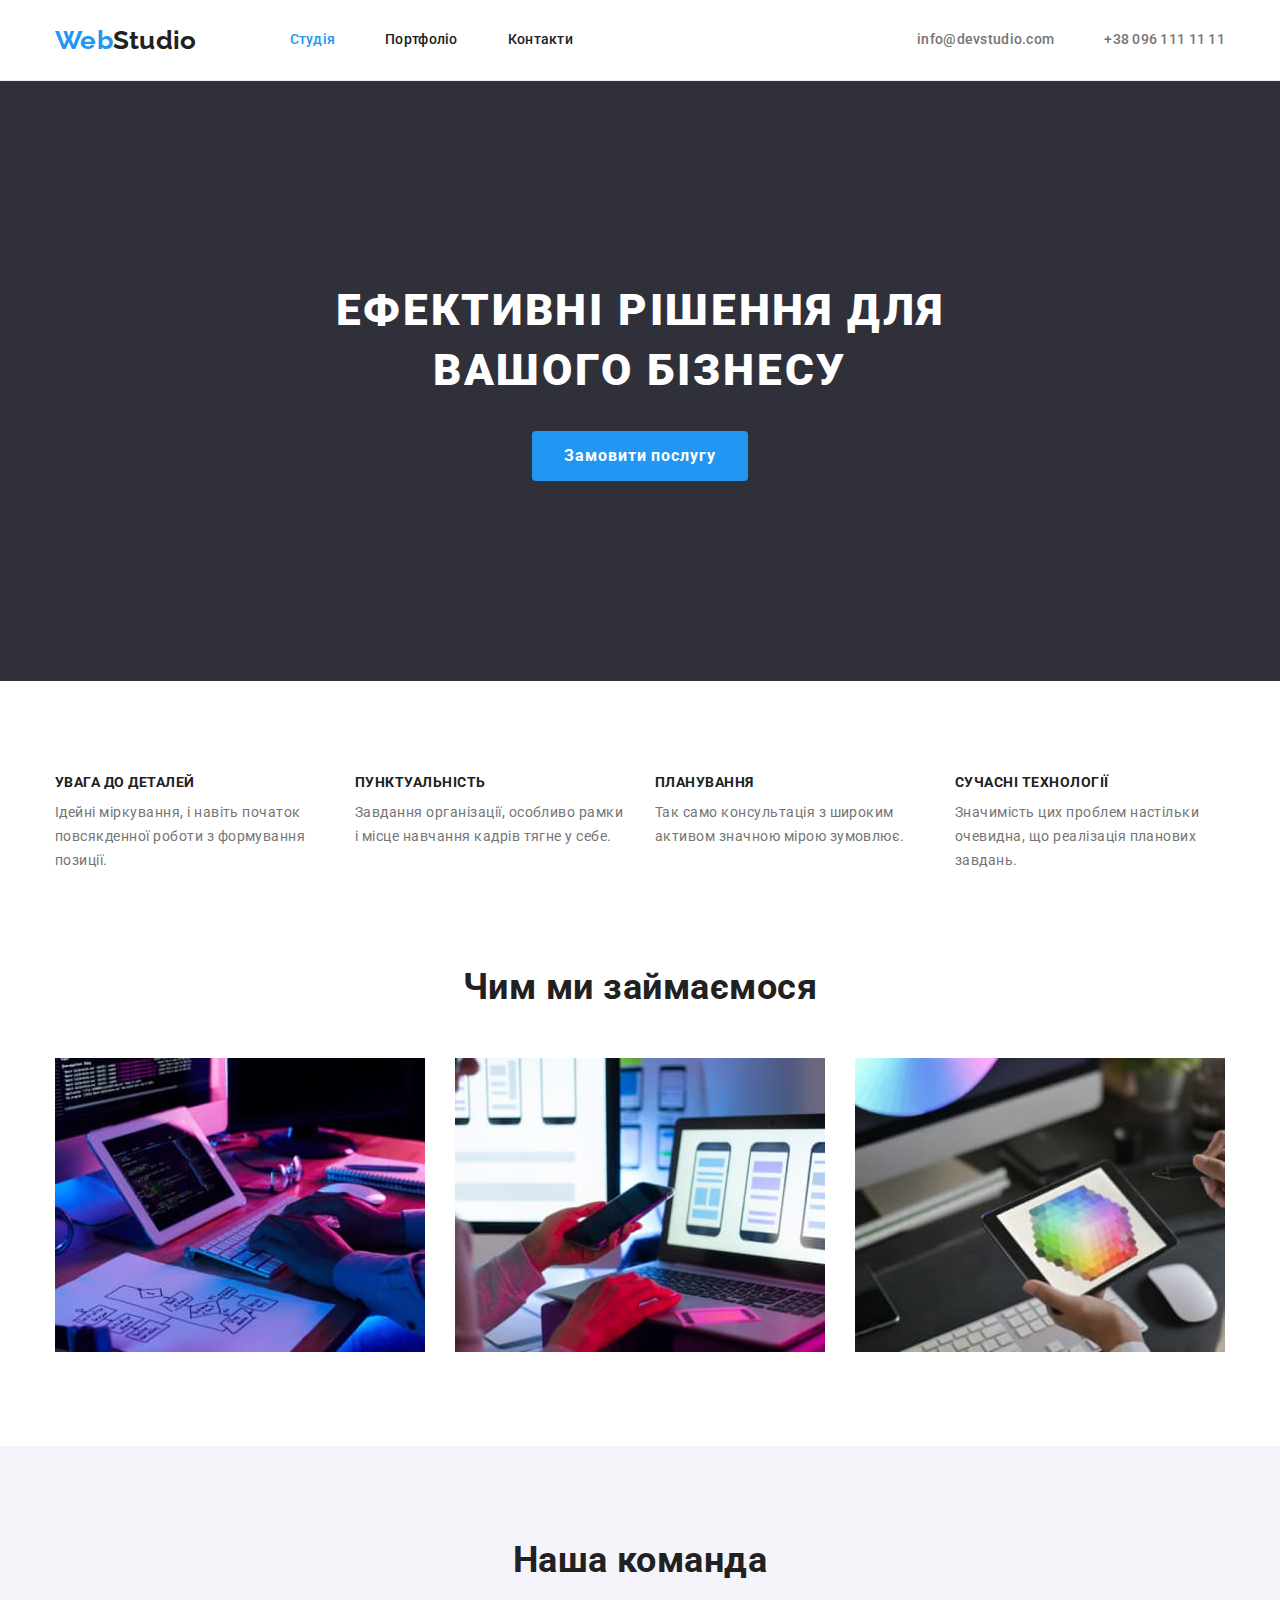
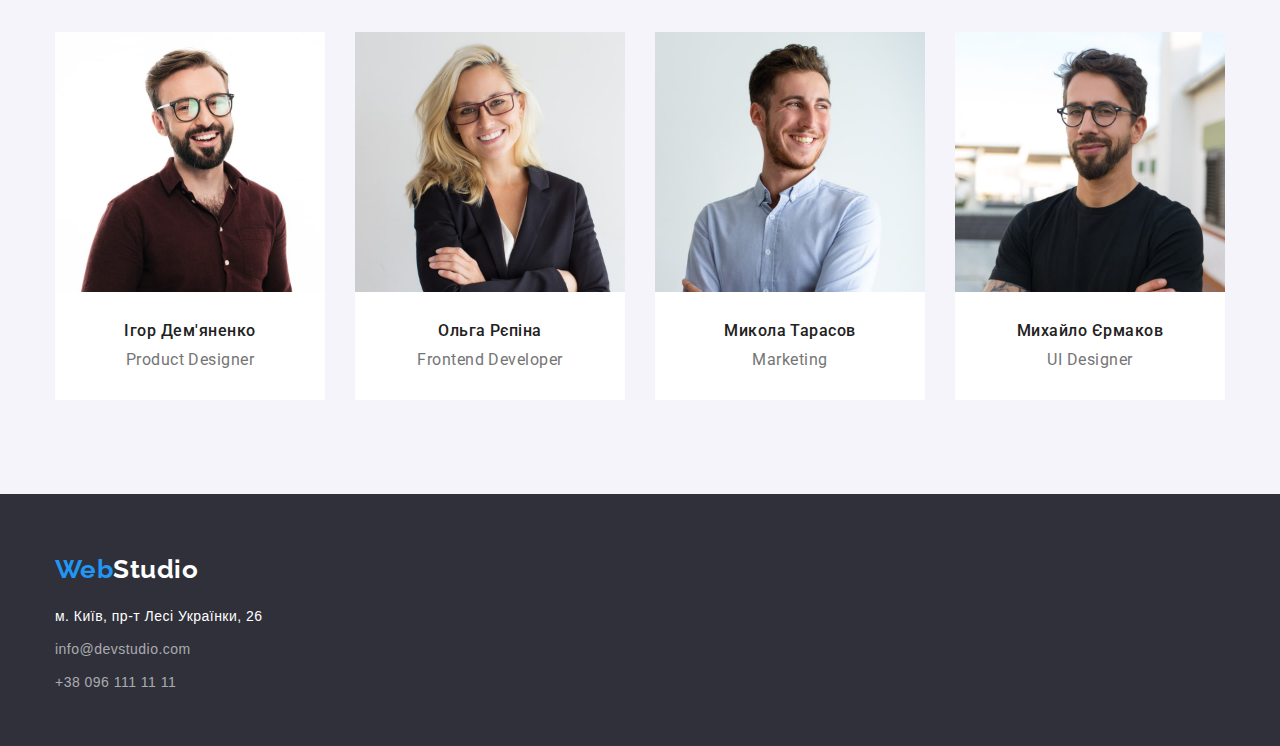
==== index.html @ a95498a7 "Initial commit" ====
<!DOCTYPE html>
<html lang="uk">

<head>
    <meta charset="UTF-8">
    <meta http-equiv="X-UA-Compatible" content="IE=edge">
    <meta name="viewport" content="width=device-width, initial-scale=1.0">
    <title>WebStudio</title>
    <link href="https://fonts.googleapis.com/css2?family=Raleway:wght@700&family=Roboto:wght@400;500;700;900&display=swap" rel="stylesheet">
    <link rel="stylesheet" href="https://cdnjs.cloudflare.com/ajax/libs/modern-normalize/1.1.0/modern-normalize.min.css">
    <link rel="stylesheet" href="./css/styles.css">
</head>

<body class="body">

    <!-- header -->
    <header class="header page-header">
        <div class="container main-header">
        <nav class="header-nav">
            <a href="index.html" lang="en" class="logo logo-header link"> <span class="logo-color">Web</span>Studio </a>
            <ul class="header-list list">
                <li class="item"><a href="index.html" class="nav-link link current"> Студія </a> </li>
                <li class="item"><a href="portfolio.html" class="nav-link link"> Портфоліо </a> </li>
                <li class="item"><a href="" class="nav-link link"> Контакти </a> </li>
            </ul>
        </nav>

        <ul class="header-contact list">
            <li class="header-address"> <a class="address-link link" href="mailto:info@devstudio.com"> info@devstudio.com </a> </li>
            <li class="header-address"> <a class="address-link link" href="tel:+380961111111"> +38 096 111 11 11 </a> </li>
        </ul>
        </div>
    </header>

    <!-- main -->
    <main>

        <!-- hero section-->
        <section class="hero">
                <h1 class="hero-title"> Ефективні рішення для вашого бізнесу </h1>
                <button class="button button-studio" type="button"> Замовити послугу </button>
        </section>
           
        <!-- feature section-->
        <section class="section">
            <div class="container">
            <h2 class="visually-hidden" > Особливості </h2>

            <ul class="features-list list">
                <li>
                    <h3 class="section-title title"> УВАГА ДО ДЕТАЛЕЙ </h3>
                    <p class="features-text"> Ідейні міркування, і навіть початок повсякденної роботи з формування позиції.</p>
                </li>

                <li>
                    <h3 class="section-title title"> ПУНКТУАЛЬНІСТЬ </h3>
                    <p class="features-text"> Завдання організації, особливо рамки і місце навчання кадрів тягне у себе.</p>
                </li>

                <li>
                    <h3 class="section-title title"> ПЛАНУВАННЯ </h3>
                    <p class="features-text"> Так само консультація з широким активом значною мірою зумовлює.</p>
                </li>

                <li>
                    <h3 class="section-title title"> СУЧАСНІ ТЕХНОЛОГІЇ </h3>
                    <p class="features-text"> Значимість цих проблем настільки очевидна, що реалізація планових завдань.</p>
                </li>
            </ul>
        </div>
        </section>

        <!-- what_we_do section-->
        <section class="section nopadding">
            <div class="container">
            <h2 class="title title-section"> Чим ми займаємося </h2>

            <ul class="list example-section">
                <li> <img src="./images/studio/what_we_do/box1/box1.jpg" alt="програмування" width="370"> </li>
                <li> <img src="./images/studio/what_we_do/box2/box2.jpg" alt="веб-дизайн" width="370"> </li>
                <li> <img src="./images/studio/what_we_do/box3/box3.jpg" alt="створення веб-продуктів" width="370">
                </li>
            </ul>
        </div>
        </section>

        <!-- team section-->
        <section class="section section-team">
            <div class="container cards-list-item">
                <h2 class="title title-section"> Наша команда </h2>
                <ul class="cards-list list">
                    <li class="cards-item"> <img class="cards-image" src="./images/studio/our_team/team_card1/card1.jpg" alt="" width="270">
                       <div class="cards-team"> 
                            <h3 class="title"> Ігор Дем'яненко </h3>
                            <p lang="en" class="card-text"> Product Designer </p>
                        </div>
                    </li>

                    <li class="cards-item"> <img class="cards-image src=" src="./images/studio/our_team/team_card2/card2.jpg" alt="" width="270">
                        <div class="cards-team">
                            <h3 class="title"> Ольга Рєпіна </h3>
                            <p lang="en" class="card-text"> Frontend Developer </p>
                        </div>
                    </li>

                    <li class="cards-item"> <img class="cards-image src=" src="./images/studio/our_team/team_card3/card3.jpg" alt="" width="270">
                         <div class="cards-team">
                            <h3 class="title"> Микола Тарасов </h3>
                            <p lang="en" class="card-text"> Marketing </p>
                        </div>
                    </li>

                    <li class="cards-item"> <img class="cards-image src=" src="./images/studio/our_team/team_card4/card4.jpg" alt="" width="270">
                        <div class="cards-team">
                            <h3 class="title"> Михайло Єрмаков </h3>
                            <p lang="en" class="card-text"> UI Designer </p>
                        </div>
                    </li>
                </ul>
            </div>
        </section>

    </main>

    <!-- footer -->
    <footer class="footer">
        <div class="container">
            <a href="./index.html" class="logo link"> <span class="logo-color">Web</span>Studio </a>
            <address class="adress">
                <ul class="address-list list">
                    <li> <a class="address-map link" href="https://goo.gl/maps/RR3H3Hqk2sEJXV397" target="_blank"
                            rel="noopener noreferrer nofollow">
                            м. Київ, пр-т Лесі Українки, 26 </a>
                    </li>
                    <li> <a class="address-contact link" href="mailto:info@devstudio.com" target="_blank"
                            rel="noopener noreferrer nofollow">
                            info@devstudio.com </a>
                    </li>
                    <li> <a class="address-contact link" href="tel:+380961111111"> +38 096 111 11 11 </a> </li>
                </ul>
            </address>
       </div>
    </footer>

</body>

</html>
---- css/styles.css ----
:root {
    /* Политра цветов */
    --primary-text-color: #757575;
    --title-text-color: #212121;
    --accent-color: #2196F3;
    --white-color: #FFFFFF;
    --background-portfolio: #F5F5F5;
    --white-color-next: #EEEEEE;
    --also-white: #F5F4FA;
    --black-color: #000000;
    --background-footer-header: #2F303A;
    --line-header-line: #ECECEC;
}

/* общие */
.list {
    list-style: none;
    margin: 0;
    padding: 0;
}

.link {
    text-decoration: none;
}   

.link-example {
    color: var(--primary-text-color)
}

body {
    background: var(--white-color);
    color: var(--primary-text-color);
   
    font-family: Roboto, sans-serif;
    letter-spacing: 0.03em;
}

h1, h2, h3, h4, h5, h6 {
    margin: 0;
}

p {
    margin: 0;
}

.visually-hidden {
    position: absolute;
    width: 1px;
    height: 1px;
    margin: -1px;
    border: 0;
    padding: 0;
    
    white-space: nowrap;
    clip-path: inset(100%);
    clip: rect(0 0 0 0);
    overflow: hidden;
  }

/* logo  */
.logo {
    color: var(--white-color);
    font-family: Raleway, sans-serif;
    font-weight: 700;
    font-size: 26px;
    line-height: 1.19;
}

.logo-color {
    color: var(--accent-color);
}

.logo-header {
    color: var(--title-text-color);
    margin-right: 93px;
}

/* button */
.button {
    color: var(--white-color);
    background-color: var(--accent-color);
    cursor: pointer;
    border-radius: 4px;
    border: none;
    padding: 10px 32px;

    font-family: inherit;
    font-weight: 700;
    font-size: 16px;
    line-height: 1.87;
    letter-spacing: 0.06em;
    min-width: 216px;
    text-align: center;

    /* ПОХОДУ НАЙДО УКАЗАТЬ СТРОЧНО-БЛОЧНІЙ ЕЛЕМЕНТ, ДИВОМ ОБЕРНУТЬ СТРОЧНУЮ КНОПКУ? */
}

.button-primary {
    background-color: var(--also-white);
    color: var(--title-text-color);
    cursor: pointer;

    font-family: inherit; 
    font-family: Roboto, sans-serif;
    font-weight: 500;
    font-size: 16px;
    line-height: 1.62;
    border-radius: 4px;
    padding: 6px 22px;
    border: none;
    margin-left: 8px;
    display: block;
}

.first-primary-button {
    margin-left: 0px;
}

/* .filters-button:nth-child(3) {
    min-width: 73px;
}
.button-primary:nth-child(2) {
    min-width: 125px;
}
.button-primary:nth-child(3) {
    width: 112px;
}
.button-primary:nth-child(4) {
    min-width: 103px;
}
.button-primary:nth-child(5) {
    min-width: 130px;
} */

.button-primary:hover, 
.button-primary:focus {
    color: var(--white-color);
    background-color: var(--accent-color);
}

/* Web-Studio */
.container {
    width: 1200px;
    padding-left: 15px;
    padding-right: 15px;
    margin-left: auto;
    margin-right: auto;
    
}

/* header */
.header {  
    font-weight: 500;
    font-size: 14px;
    line-height: 1.14;
    letter-spacing: 0.02em;
    border-bottom: 1px solid #ECECEC;
}
 
.header-nav {
    display: flex;
    align-items: center;
}

.main-header {
    display: flex; 
}

.header-list {
    display: flex;
}

.header-list .item {
    margin-right: 50px;
}

.header-list .item:last-child {
    margin-right: 0px;
}

.header .current {
    color: var(--accent-color)
}

.nav-link:hover,
.nav-link:focus {
    color: var(--accent-color);
}

.nav-link {
    color: var(--title-text-color);
    display: block;
    padding-top: 32px;
    padding-bottom: 32px;
}

.header-contact {
    display: flex;
    margin-left: auto;
}

.header-contact li+li {
    margin-left: 50px;
}

.address-link {
    display: block;
    padding-top: 32px;
    padding-bottom: 32px;
}

.address-link:hover,
.address-link:focus {
    color: var(--accent-color);
}

.address-link {
    color: var(--primary-text-color);
}

/* main-studio */

.section .nomargin {
    margin-top: 0px;
}

.section {
    padding-bottom: 94px;
    padding-top: 94px; 
}

/* hero-section */
.hero {
    background-color: var(--background-footer-header);
    height: 600px;
    text-align: center;
    padding-top: 200px;
    padding-bottom: 200px;
}

.hero .hero-title {

    font-family: Roboto, sans-serif;
    color: var(--white-color);
   
    font-weight: 900;
    font-size: 44px;
    line-height: 1.36;
    letter-spacing: 0.06em;
    text-transform: uppercase; 
    
    margin-left: auto;
    margin-right: auto;
    max-width: 696px;
    margin-top: 0;
    margin-bottom: 30px;
}

.hero .button-studio {
    

}

/* features */
.features-list .title {
    color: var(--title-text-color);
    font-weight: 700;
    font-size: 14px;
    line-height: 1.14;
    text-transform: uppercase;
}

.features-text {
font-size: 14px;
line-height: 1.71;
margin: 0;
}

.section-title {
    margin-top: 0;
    margin-bottom: 10px;
}


.features-list {
    display: flex;
}

.features-list li {
    min-width: 270px;
}

.features-list li+li {
    margin-left:30px;
}

/*  what_we_do section */

.nopadding {
    padding-top: 0px;
}

.section .title-section {
    color: var(--title-text-color);
    font-weight: 700;
    font-size: 36px;
    line-height: 1.16;
    text-align: center;

    margin-top: 0;
    margin-bottom: 50px;
}

.example-section {
    display: flex;
}
.example-section li+li {
    margin-left: 30px;
}

.example-section img {
    display: block;
}

/* team section */

.section-team {
    background-color: var(--also-white);
    text-align: center;
}

.cards-list {
display: flex;
}

.cards-list img {
    display: block;
}

.cards-list-item li+li {
    margin-left:30px;    
}

.cards-team {
    padding: 30px 0px 30px 0px;
    background-color: #FFFFFF;
}


.cards-list .title {
    color: var(--title-text-color);
    font-weight: 500;
    font-size: 16px;
    line-height: 1.18;
    margin-bottom: 10px;
}

.card-text {
    font-size: 16px;
    line-height: 1.18;
    text-align: center;
    padding:0;
    margin:0;
}


/* main portfolio */

.portfolio-filters {
    display: flex;
    justify-content: center;
    margin-bottom: 50px;
}


.portfolio-list {
    display: flex;
    flex-wrap: wrap;
}

.portfolio-list img {
    display: block;
}

.portfolio-list .card-title {
    color: var(--title-text-color);
    font-weight: 700;
    font-size: 18px;
    line-height: 2;
    letter-spacing: 0.06em;
    margin-top: 0px;
}

.portfolio-card {
    margin-right: 30px;
    margin-bottom: 20px;
}

.portfolio-card:nth-child(3n) {
    margin-right: 0px;
}

.portfolio-card:nth-last-child(-n+3) {
    margin-bottom: 0;
}

.card-title {
    margin-bottom: 4px;
}

.portfolio-card .card-text {
    font-size: 16px;
    line-height: 1.87;
    text-align: left;
}

.portfolio-card .cards {
    padding: 20px 24px;
    border: 1px solid #EEEEEE;
    border-top: none;
}


/* footer */
.footer {
    background-color: var(--background-footer-header);
    height: 252px;
    padding-top: 60px;
    padding-bottom: 60px;
}

.adress {
    font-style: normal;
    font-family: Robota, sans-serif;
    font-weight: 400;
    font-size: 14px;
    line-height: 1.71;

    margin-top: 20px;
}

.adress li+li {
margin-top: 9px;
}

.address-list .link:hover,
.address-list .link:focus {
    color: var(--accent-color);
}

.footer .address-map {
    color: var(--white-color);
}

.address-contact {
    color: rgba(255, 255, 255, 0.6);
}
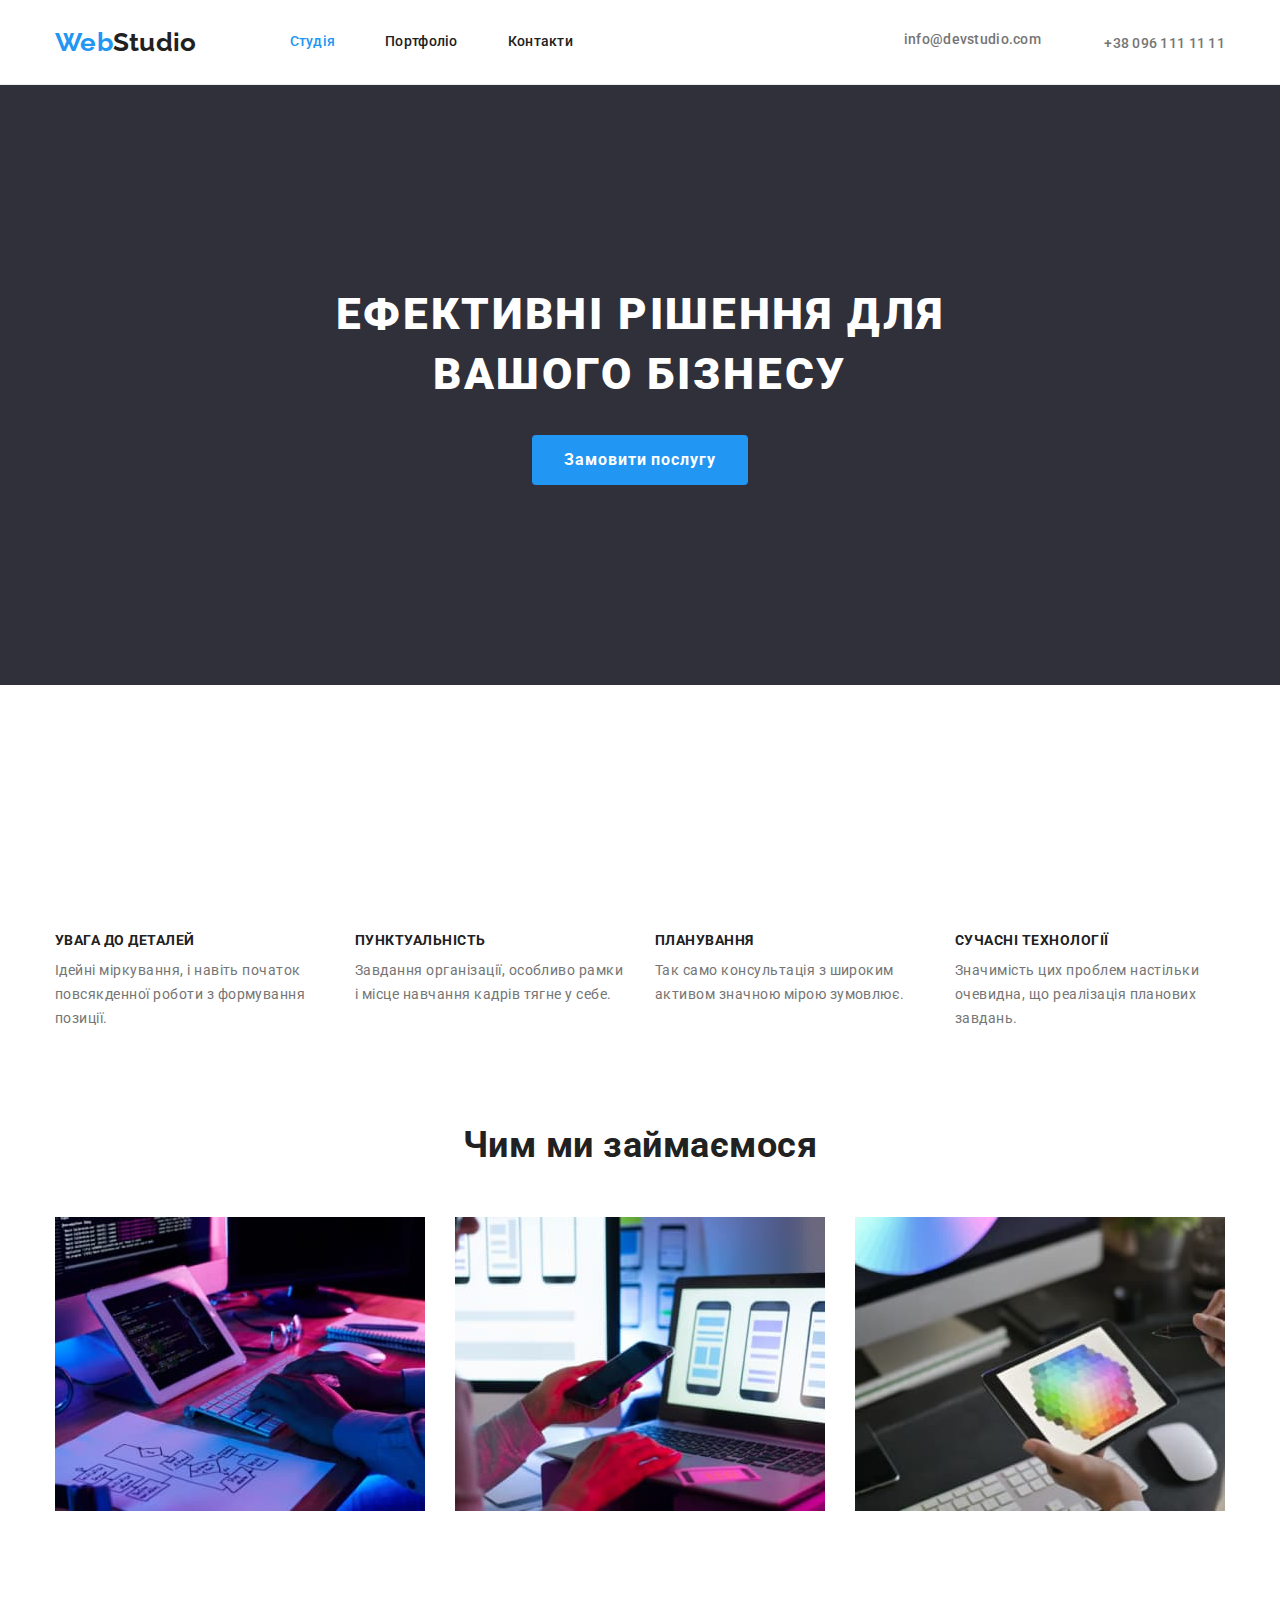
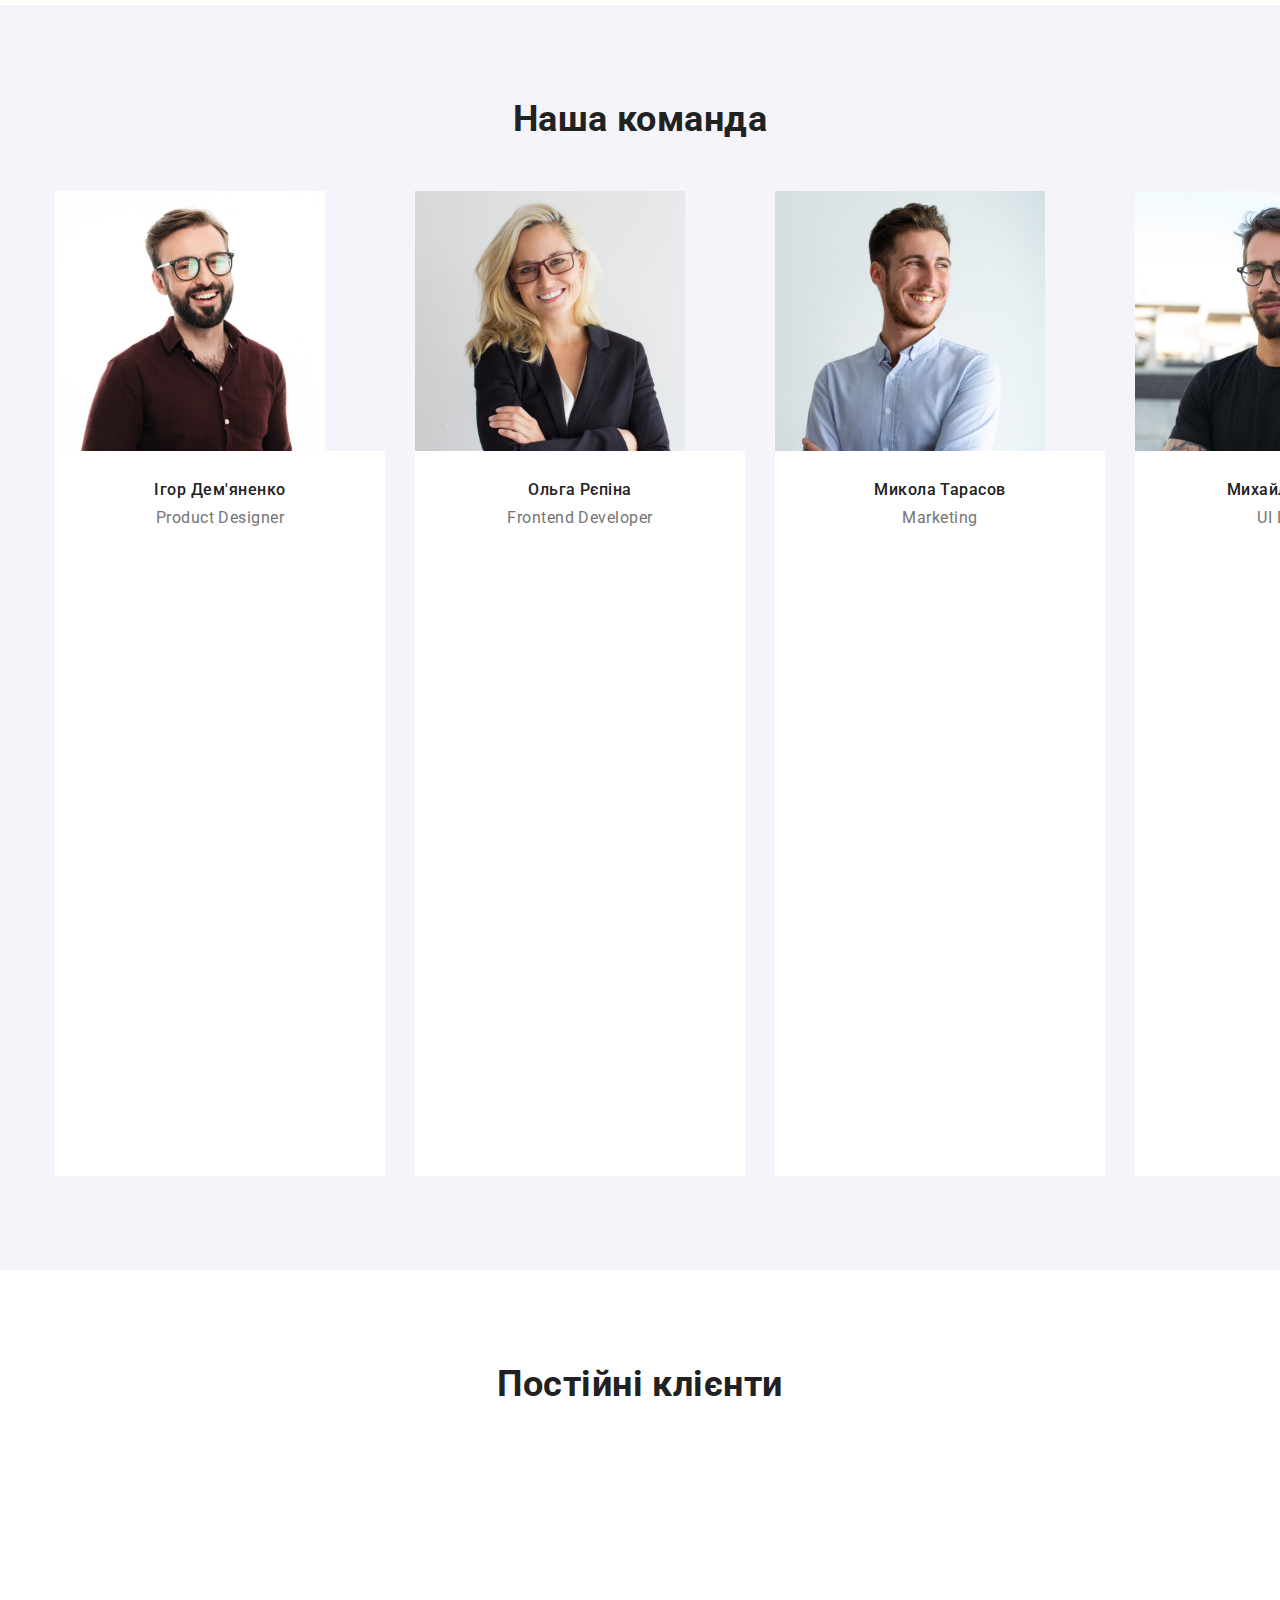
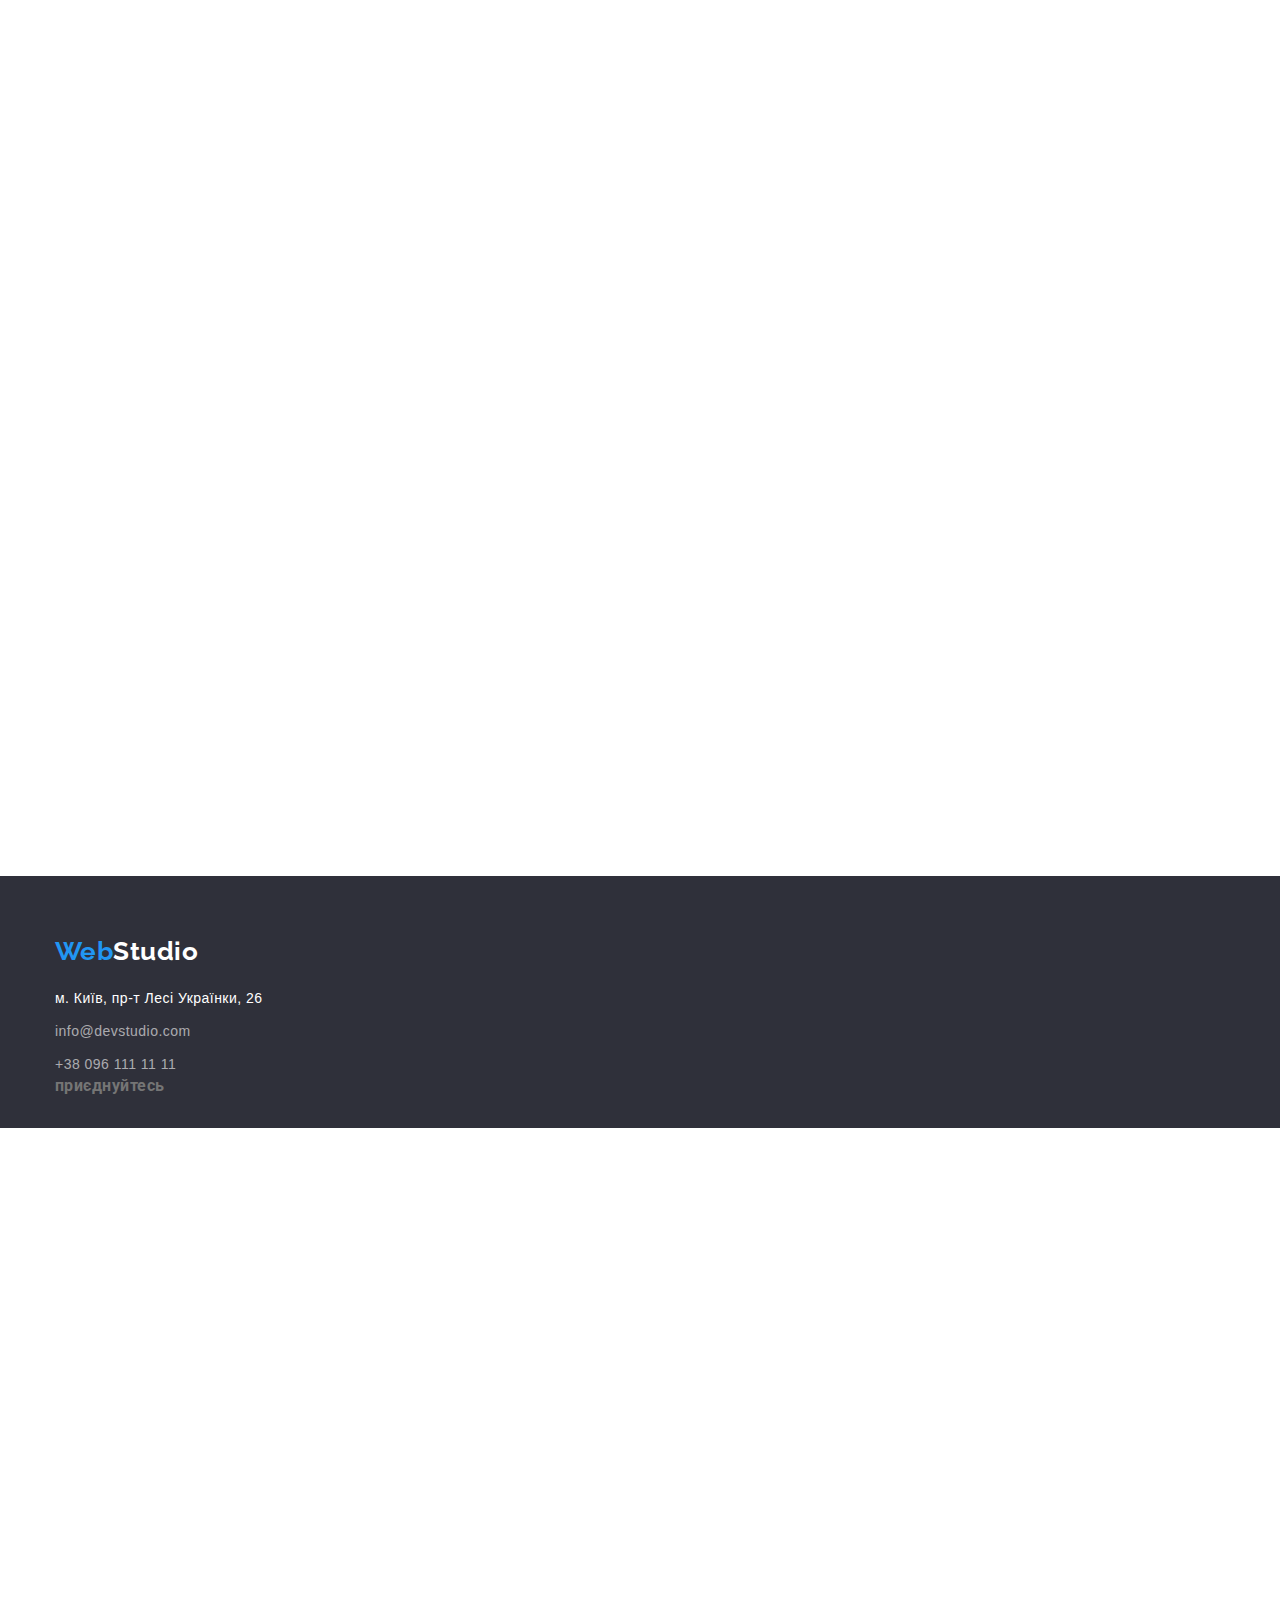
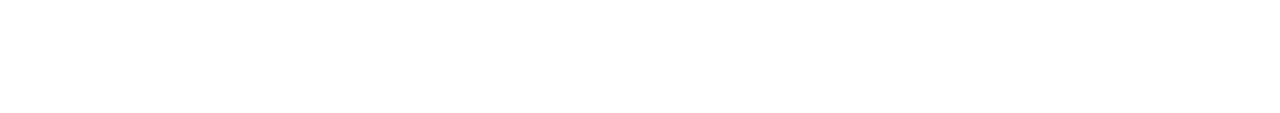
==== commit 7120e329: "добавляет html разметку" ====
--- a/index.html
+++ b/index.html
@@ -26,8 +26,10 @@
         </nav>
 
         <ul class="header-contact list">
-            <li class="header-address"> <a class="address-link link" href="mailto:info@devstudio.com"> info@devstudio.com </a> </li>
-            <li class="header-address"> <a class="address-link link" href="tel:+380961111111"> +38 096 111 11 11 </a> </li>
+            <li class="header-address">
+                <a class="address-link link" href="mailto:info@devstudio.com"> <svg class="address-picture" width="16px" height="12px"> <use href="./images/icons.svg#icon-envelope-1"></use></svg> info@devstudio.com </a> 
+            </li>
+            <li class="header-address"> <a class="address-link link" href="tel:+380961111111"> <svg class="address-picture" width="10px" height="16px"> <use href="./images/icons.svg#icon-smartphone-1"> </use></svg> +38 096 111 11 11 </a> </li>
         </ul>
         </div>
     </header>
@@ -36,7 +38,7 @@
     <main>
 
         <!-- hero section-->
-        <section class="hero">
+        <section class="hero overlay">
                 <h1 class="hero-title"> Ефективні рішення для вашого бізнесу </h1>
                 <button class="button button-studio" type="button"> Замовити послугу </button>
         </section>
@@ -48,21 +50,41 @@
 
             <ul class="features-list list">
                 <li>
+                    <div class="features-icon">
+                        <svg class="icons-features"> 
+                            <use href="./images/icons.svg#icon-antenna" ></use>
+                        </svg>
+                    </div>
                     <h3 class="section-title title"> УВАГА ДО ДЕТАЛЕЙ </h3>
                     <p class="features-text"> Ідейні міркування, і навіть початок повсякденної роботи з формування позиції.</p>
                 </li>
 
                 <li>
+                    <div class="features-icon"> 
+                        <svg class="icons-features"> 
+                            <use href="./images/icons.svg#icon-clock" ></use>
+                        </svg>
+                    </div>
                     <h3 class="section-title title"> ПУНКТУАЛЬНІСТЬ </h3>
                     <p class="features-text"> Завдання організації, особливо рамки і місце навчання кадрів тягне у себе.</p>
                 </li>
 
                 <li>
+                    <div class="features-icon"> 
+                        <svg class="icons-features"> 
+                            <use href="./images/icons.svg#icon-diagram" ></use>
+                        </svg>
+                    </div>
                     <h3 class="section-title title"> ПЛАНУВАННЯ </h3>
                     <p class="features-text"> Так само консультація з широким активом значною мірою зумовлює.</p>
                 </li>
 
                 <li>
+                    <div class="features-icon"> 
+                        <svg class="icons-features"> 
+                            <use href="./images/icons.svg#icon-astronaut" ></use>
+                        </svg>
+                    </div>
                     <h3 class="section-title title"> СУЧАСНІ ТЕХНОЛОГІЇ </h3>
                     <p class="features-text"> Значимість цих проблем настільки очевидна, що реалізація планових завдань.</p>
                 </li>
@@ -89,10 +111,41 @@
             <div class="container cards-list-item">
                 <h2 class="title title-section"> Наша команда </h2>
                 <ul class="cards-list list">
-                    <li class="cards-item"> <img class="cards-image" src="./images/studio/our_team/team_card1/card1.jpg" alt="" width="270">
+                    <li class="cards-item"> 
+                        <img class="cards-image" src="./images/studio/our_team/team_card1/card1.jpg" alt="" width="270">
                        <div class="cards-team"> 
                             <h3 class="title"> Ігор Дем'яненко </h3>
                             <p lang="en" class="card-text"> Product Designer </p>
+                            <ul class="list cards-icon">
+                                <li class="icon-link"> 
+                                    <a class="link link-icon" href=""> 
+                                        <svg class="social-link"> 
+                                            <use href="./images/icons.svg#icon-instagram" ></use>
+                                        </svg>
+                                    </a> 
+                                </li>
+                                <li class="icon-link"> 
+                                    <a class="link link-icon" href=""> 
+                                        <svg class="social-link"> 
+                                            <use href="./images/icons.svg#icon-twitter" ></use>
+                                        </svg>
+                                    </a> 
+                                </li>
+                                <li class="icon-link"> 
+                                    <a class="link link-icon" href="">  
+                                        <svg class="social-link"> 
+                                            <use href="./images/icons.svg#icon-facebook" ></use>
+                                        </svg>
+                                    </a>
+                                </li>
+                                <li class="icon-link"> 
+                                    <a class="link link-icon" href=""> 
+                                        <svg class="social-link"> 
+                                            <use href="./images/icons.svg#icon-linkedin" ></use>
+                                        </svg>
+                                    </a>
+                                </li>
+                            </ul>
                         </div>
                     </li>
 
@@ -100,6 +153,36 @@
                         <div class="cards-team">
                             <h3 class="title"> Ольга Рєпіна </h3>
                             <p lang="en" class="card-text"> Frontend Developer </p>
+                            <ul class="list cards-icon">
+                                <li class="icon-link"> 
+                                    <a class="link link-icon" href=""> 
+                                        <svg class="social-link"> 
+                                            <use href="./images/icons.svg#icon-instagram" ></use>
+                                        </svg>
+                                    </a> 
+                                </li>
+                                <li class="icon-link"> 
+                                    <a class="link link-icon" href=""> 
+                                        <svg class="social-link"> 
+                                            <use href="./images/icons.svg#icon-twitter" ></use>
+                                        </svg>
+                                    </a> 
+                                </li>
+                                <li class="icon-link"> 
+                                    <a class="link link-icon" href="">  
+                                        <svg class="social-link"> 
+                                            <use href="./images/icons.svg#icon-facebook" ></use>
+                                        </svg>
+                                    </a>
+                                </li>
+                                <li class="icon-link"> 
+                                    <a class="link link-icon" href=""> 
+                                        <svg class="social-link"> 
+                                            <use href="./images/icons.svg#icon-linkedin" ></use>
+                                        </svg>
+                                    </a>
+                                </li>
+                            </ul>
                         </div>
                     </li>
 
@@ -107,6 +190,36 @@
                          <div class="cards-team">
                             <h3 class="title"> Микола Тарасов </h3>
                             <p lang="en" class="card-text"> Marketing </p>
+                            <ul class="list cards-icon">
+                                <li class="icon-link"> 
+                                    <a class="link link-icon" href=""> 
+                                        <svg class="social-link"> 
+                                            <use href="./images/icons.svg#icon-instagram" ></use>
+                                        </svg>
+                                    </a> 
+                                </li>
+                                <li class="icon-link"> 
+                                    <a class="link link-icon" href=""> 
+                                        <svg class="social-link"> 
+                                            <use href="./images/icons.svg#icon-twitter" ></use>
+                                        </svg>
+                                    </a> 
+                                </li>
+                                <li class="icon-link"> 
+                                    <a class="link link-icon" href="">  
+                                        <svg class="social-link"> 
+                                            <use href="./images/icons.svg#icon-facebook" ></use>
+                                        </svg>
+                                    </a>
+                                </li>
+                                <li class="icon-link"> 
+                                    <a class="link link-icon" href=""> 
+                                        <svg class="social-link"> 
+                                            <use href="./images/icons.svg#icon-linkedin" ></use>
+                                        </svg>
+                                    </a>
+                                </li>
+                            </ul>
                         </div>
                     </li>
 
@@ -114,31 +227,147 @@
                         <div class="cards-team">
                             <h3 class="title"> Михайло Єрмаков </h3>
                             <p lang="en" class="card-text"> UI Designer </p>
+                            <ul class="list cards-icon">
+                                <li class="icon-link"> 
+                                    <a class="link link-icon" href=""> 
+                                        <svg class="social-link"> 
+                                            <use href="./images/icons.svg#icon-instagram" ></use>
+                                        </svg>
+                                    </a> 
+                                </li>
+                                <li class="icon-link"> 
+                                    <a class="link link-icon" href=""> 
+                                        <svg class="social-link"> 
+                                            <use href="./images/icons.svg#icon-twitter" ></use>
+                                        </svg>
+                                    </a> 
+                                </li>
+                                <li class="icon-link"> 
+                                    <a class="link link-icon" href="">  
+                                        <svg class="social-link"> 
+                                            <use href="./images/icons.svg#icon-facebook" ></use>
+                                        </svg>
+                                    </a>
+                                </li>
+                                <li class="icon-link"> 
+                                    <a class="link link-icon" href=""> 
+                                        <svg class="social-link"> 
+                                            <use href="./images/icons.svg#icon-linkedin" ></use>
+                                        </svg>
+                                    </a>
+                                </li>
+                            </ul>
                         </div>
                     </li>
                 </ul>
             </div>
         </section>
 
+        <!-- client-section -->
+        <section class="section section-client">
+            <div class="container"> 
+                <h2 class="client-title title-section title"> Постійні клієнти </h2>    
+                <ul class="client-icon list">
+                    <li class="icon-list"> 
+                        <a class="client-icon-link" href="">
+                            <svg class="client-item"> 
+                                <use href="./images/icons.svg#icon-logo"></use>
+                            </svg> 
+                        </a>
+                        </li>
+                        <li class="icon-list"> 
+                            <a class="client-icon-link" href="">
+                                <svg class="client-item"> 
+                                    <use href="./images/icons.svg#icon-logo-1"></use>
+                                </svg> 
+                            </a>
+                        </li>
+                        <li class="icon-list"> 
+                            <a class="client-icon-link" href="">
+                                <svg class="client-item"> 
+                                    <use href="./images/icons.svg#icon-logo-2"></use>
+                                </svg> 
+                            </a>
+                        </li>
+                        <li class="icon-list"> 
+                            <a class="client-icon-link" href="">
+                                <svg class="client-item"> 
+                                    <use href="./images/icons.svg#icon-logo-3"></use>
+                                </svg> 
+                            </a>
+                        </li>
+                        <li class="icon-list"> 
+                            <a class="client-icon-link" href="">
+                                <svg class="client-item"> 
+                                    <use href="./images/icons.svg#icon-logo-4"></use>
+                                </svg> 
+                            </a>
+                        </li>
+                        <li class="icon-list"> 
+                            <a class="client-icon-link" href="">
+                                <svg class="client-item"> 
+                                    <use href="./images/icons.svg#icon-logo-5"></use>
+                                </svg> 
+                            </a>
+                        </li>
+                </ul>        
+            </div>
+        </section> 
+
     </main>
 
     <!-- footer -->
     <footer class="footer">
-        <div class="container">
-            <a href="./index.html" class="logo link"> <span class="logo-color">Web</span>Studio </a>
-            <address class="adress">
-                <ul class="address-list list">
-                    <li> <a class="address-map link" href="https://goo.gl/maps/RR3H3Hqk2sEJXV397" target="_blank"
-                            rel="noopener noreferrer nofollow">
-                            м. Київ, пр-т Лесі Українки, 26 </a>
-                    </li>
-                    <li> <a class="address-contact link" href="mailto:info@devstudio.com" target="_blank"
-                            rel="noopener noreferrer nofollow">
-                            info@devstudio.com </a>
-                    </li>
-                    <li> <a class="address-contact link" href="tel:+380961111111"> +38 096 111 11 11 </a> </li>
+        <div class="container container-footer">
+            <div>
+                <a href="./index.html" class="logo link"> <span class="logo-color">Web</span>Studio </a>
+                <address class="adress">
+                    <ul class="address-list list">
+                        <li> <a class="address-map link" href="https://goo.gl/maps/RR3H3Hqk2sEJXV397" target="_blank"
+                                rel="noopener noreferrer nofollow">
+                                м. Київ, пр-т Лесі Українки, 26 </a>
+                        </li>
+                        <li> <a class="address-contact link" href="mailto:info@devstudio.com" target="_blank"
+                                rel="noopener noreferrer nofollow">
+                                info@devstudio.com </a>
+                        </li>
+                        <li> <a class="address-contact link" href="tel:+380961111111"> +38 096 111 11 11 </a> </li>
+                    </ul>
+                </address>
+            </div>
+            <div class="footer-social">
+                <strong class="footer-title"> приєднуйтесь </strong>
+                <ul class="list cards-icon">
+                    <li class="icon-link"> 
+                        <a class="link link-icon" href=""> 
+                            <svg class="social-link"> 
+                                <use href="./images/icons.svg#icon-instagram" ></use>
+                            </svg>
+                        </a> 
+                    </li>
+                    <li class="icon-link"> 
+                        <a class="link link-icon" href=""> 
+                            <svg class="social-link"> 
+                                <use href="./images/icons.svg#icon-twitter" ></use>
+                            </svg>
+                        </a> 
+                    </li>
+                    <li class="icon-link"> 
+                        <a class="link link-icon" href="">  
+                            <svg class="social-link"> 
+                                <use href="./images/icons.svg#icon-facebook" ></use>
+                            </svg>
+                        </a>
+                    </li>
+                    <li class="icon-link"> 
+                        <a class="link link-icon" href=""> 
+                            <svg class="social-link"> 
+                                <use href="./images/icons.svg#icon-linkedin" ></use>
+                            </svg>
+                        </a>
+                    </li>
                 </ul>
-            </address>
+            </div>
        </div>
     </footer>
 
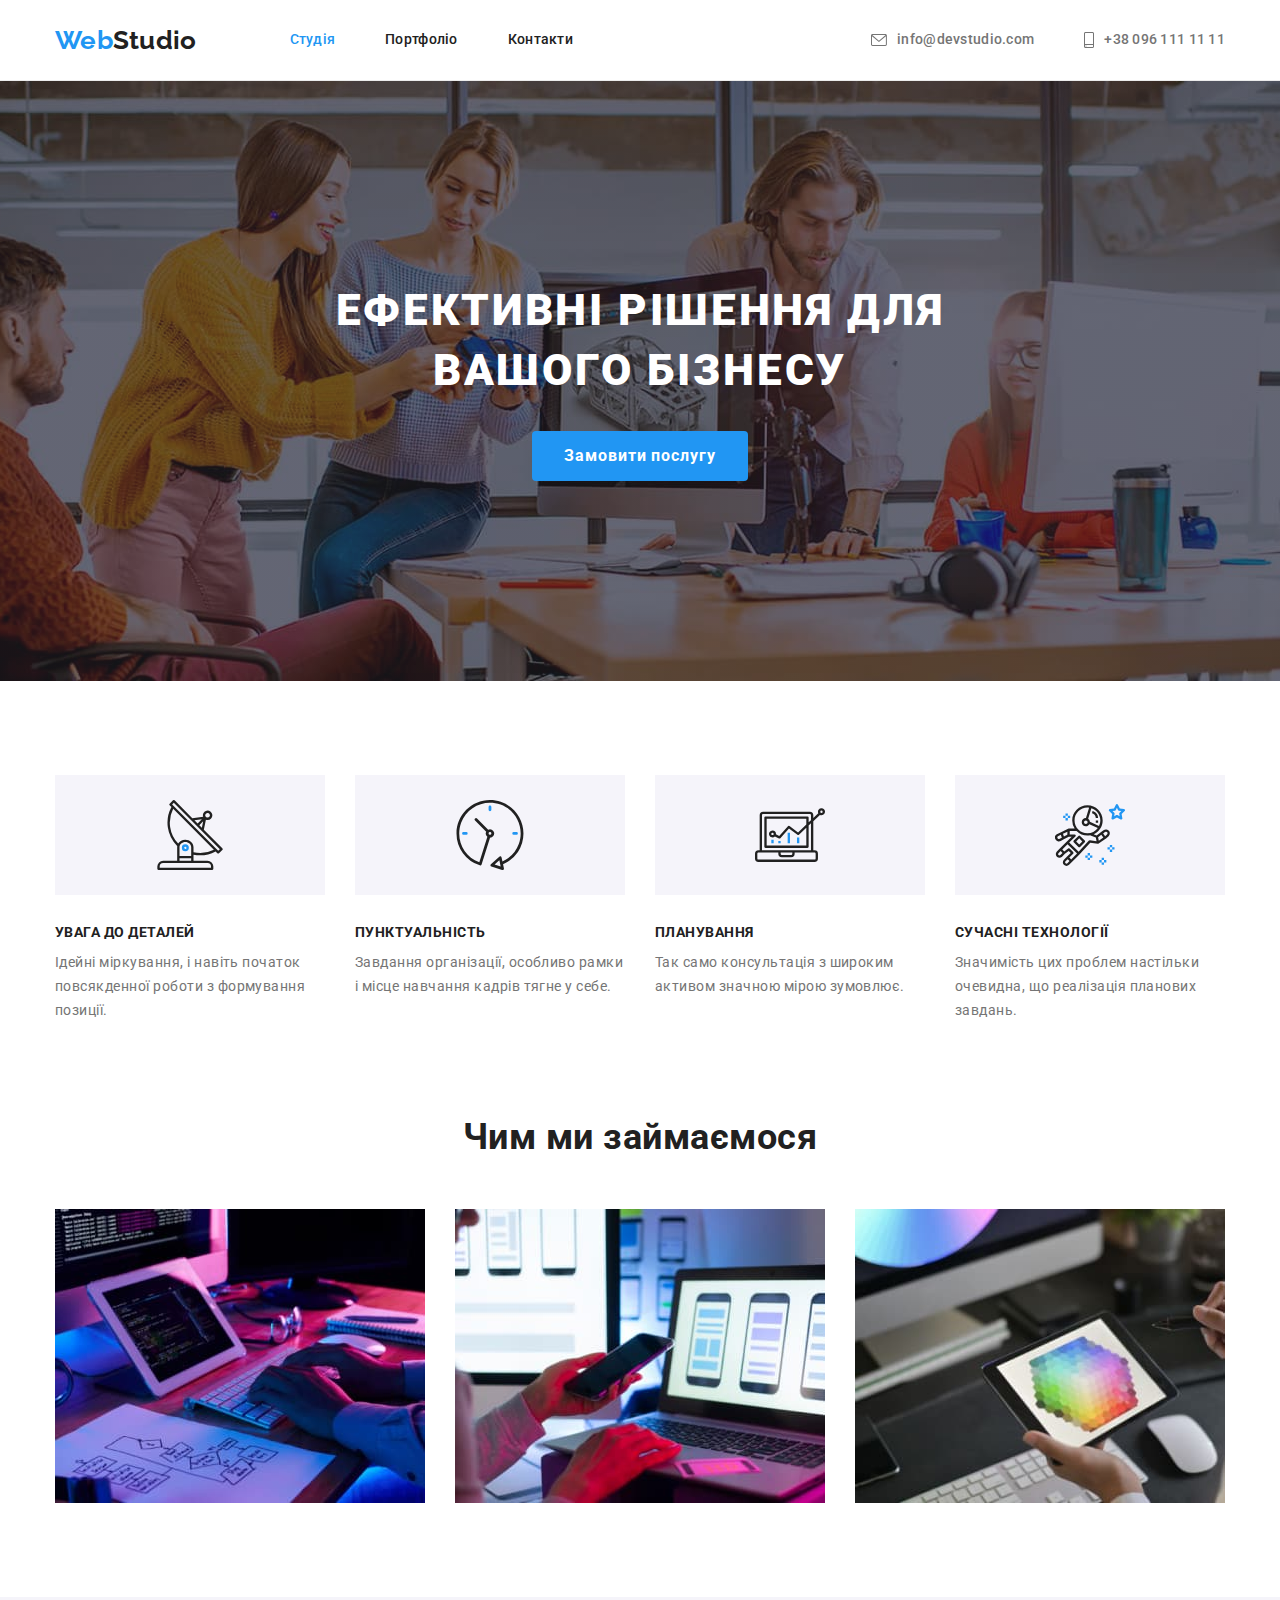
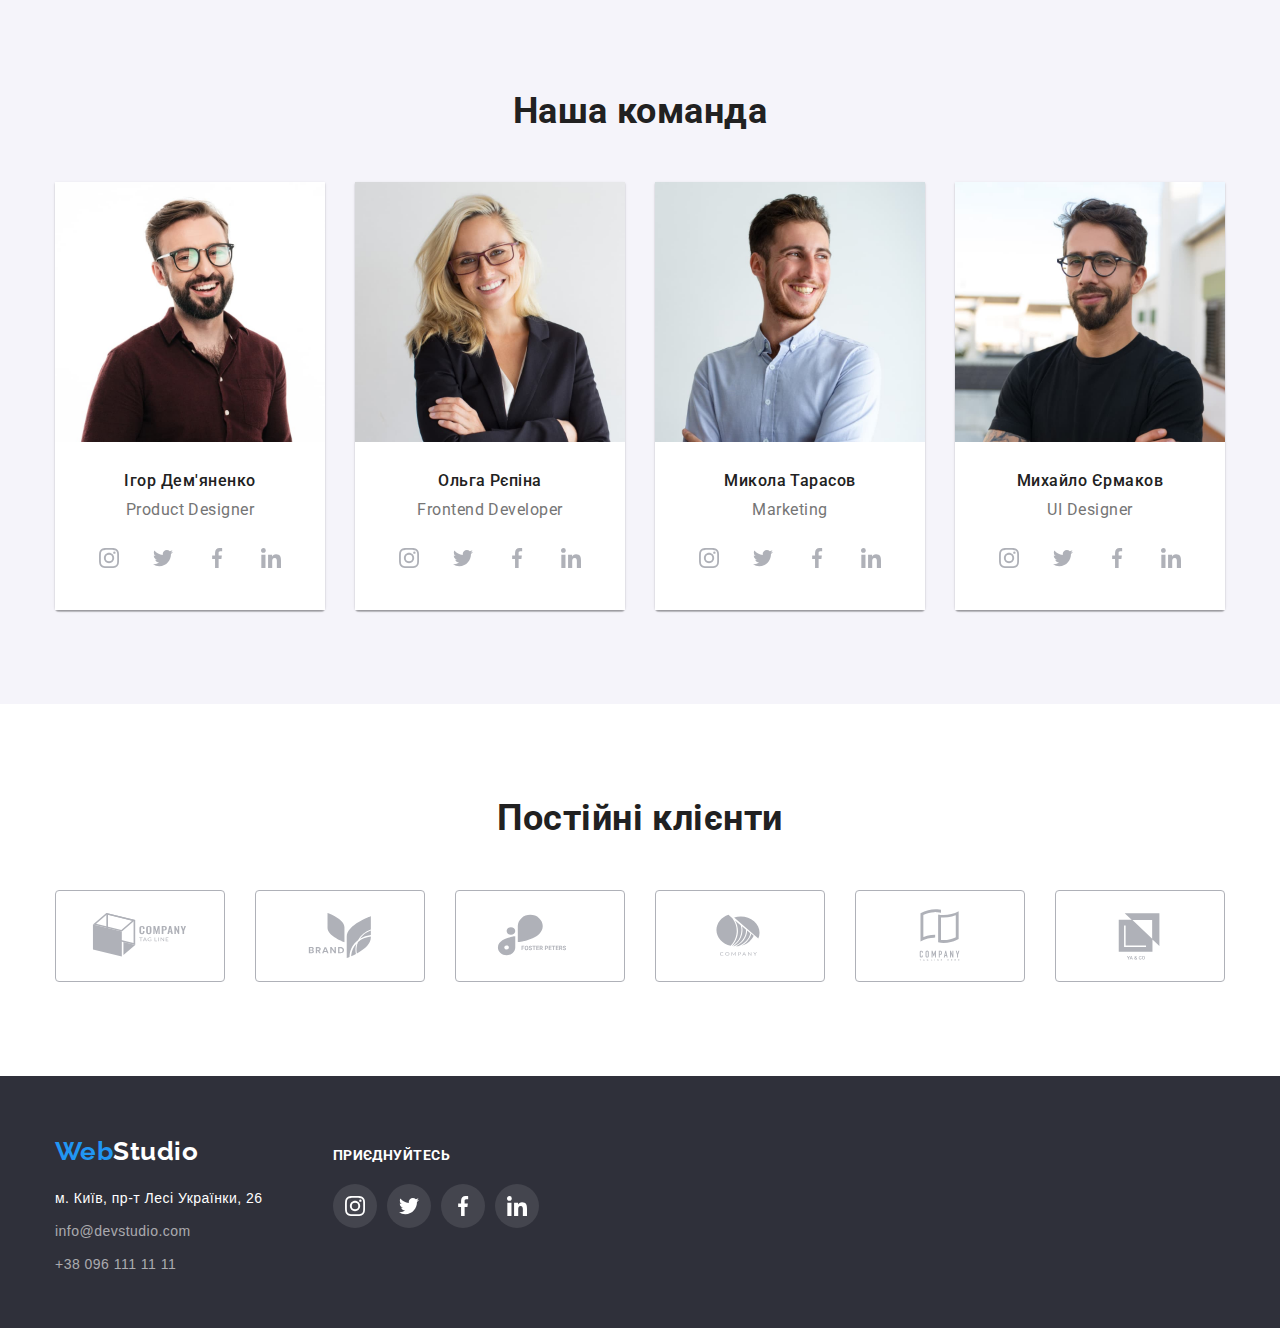
==== commit 77983d4b: "Исправляет секцию" ====
--- a/index.html
+++ b/index.html
@@ -271,13 +271,34 @@
                     <li class="icon-list"> 
                         <a class="client-icon-link" href="">
                             <svg class="client-item"> 
-                                <use href="./images/icons.svg#icon-logo"></use>
+                                <use href="./images/icons.svg#icon-logo-5"></use>
                             </svg> 
                         </a>
                         </li>
                         <li class="icon-list"> 
                             <a class="client-icon-link" href="">
                                 <svg class="client-item"> 
+                                    <use href="./images/icons.svg#icon-logo-4"></use>
+                                </svg> 
+                            </a>
+                        </li>
+                        <li class="icon-list"> 
+                            <a class="client-icon-link" href="">
+                                <svg class="client-item"> 
+                                    <use href="./images/icons.svg#icon-logo-3"></use>
+                                </svg> 
+                            </a>
+                        </li>
+                        <li class="icon-list"> 
+                            <a class="client-icon-link" href="">
+                                <svg class="client-item"> 
+                                    <use href="./images/icons.svg#icon-logo-2"></use>
+                                </svg> 
+                            </a>
+                        </li>
+                        <li class="icon-list"> 
+                            <a class="client-icon-link" href="">
+                                <svg class="client-item"> 
                                     <use href="./images/icons.svg#icon-logo-1"></use>
                                 </svg> 
                             </a>
@@ -285,35 +306,12 @@
                         <li class="icon-list"> 
                             <a class="client-icon-link" href="">
                                 <svg class="client-item"> 
-                                    <use href="./images/icons.svg#icon-logo-2"></use>
-                                </svg> 
-                            </a>
-                        </li>
-                        <li class="icon-list"> 
-                            <a class="client-icon-link" href="">
-                                <svg class="client-item"> 
-                                    <use href="./images/icons.svg#icon-logo-3"></use>
-                                </svg> 
-                            </a>
-                        </li>
-                        <li class="icon-list"> 
-                            <a class="client-icon-link" href="">
-                                <svg class="client-item"> 
-                                    <use href="./images/icons.svg#icon-logo-4"></use>
-                                </svg> 
-                            </a>
-                        </li>
-                        <li class="icon-list"> 
-                            <a class="client-icon-link" href="">
-                                <svg class="client-item"> 
-                                    <use href="./images/icons.svg#icon-logo-5"></use>
+                                    <use href="./images/icons.svg#icon-logo"></use>
                                 </svg> 
                             </a>
                         </li>
                 </ul>        
             </div>
-        </section> 
-
     </main>
 
     <!-- footer -->
--- a/css/styles.css
+++ b/css/styles.css
@@ -24,7 +24,13 @@
 }   
 
 .link-example {
-    color: var(--primary-text-color)
+    color: var(--primary-text-color);
+    display: block;
+}
+
+.link-example:hover,
+.link-example:focus {
+    box-shadow: 0px 1px 1px rgba(0, 0, 0, 0.12), 0px 4px 4px rgba(0, 0, 0, 0.06), 1px 4px 6px rgba(0, 0, 0, 0.16);
 }
 
 body {
@@ -136,6 +142,7 @@
 .button-primary:focus {
     color: var(--white-color);
     background-color: var(--accent-color);
+    box-shadow: 0px 1px 1px rgba(0, 0, 0, 0.12), 0px 4px 4px rgba(0, 0, 0, 0.06), 1px 4px 6px rgba(0, 0, 0, 0.16);
 }
 
 /* Web-Studio */
@@ -204,18 +211,23 @@
 }
 
 .address-link {
-    display: block;
+    display: flex;
     padding-top: 32px;
     padding-bottom: 32px;
+    align-items: center;
+    justify-content: center;
+    color: var(--primary-text-color);
+}
+
+.address-picture {
+    margin-right: 10px;
+    fill: currentColor;
 }
 
 .address-link:hover,
 .address-link:focus {
+    fill: var(--accent-color);
     color: var(--accent-color);
-}
-
-.address-link {
-    color: var(--primary-text-color);
 }
 
 /* main-studio */
@@ -230,12 +242,29 @@
 }
 
 /* hero-section */
+
 .hero {
     background-color: var(--background-footer-header);
     height: 600px;
     text-align: center;
     padding-top: 200px;
     padding-bottom: 200px;
+}
+
+.overlay {
+    max-width: 1600px;
+    min-height: 600px;
+    margin-left: auto;
+    margin-right: auto;
+    background-image: linear-gradient(
+        to right,
+        rgba(47, 48, 58, 0.4),
+        rgba(47, 48, 58, 0.4)
+    ),
+    url("../images/photo_hero.jpg");
+    background-repeat: no-repeat;
+    background-position: center;
+    background-size: cover;
 }
 
 .hero .hero-title {
@@ -256,12 +285,24 @@
     margin-bottom: 30px;
 }
 
-.hero .button-studio {
-    
-
-}
 
 /* features */
+
+.features-icon {
+    display: flex;
+    align-items: center;
+    justify-content: center;
+    background-color: var(--also-white);
+    width: 270px;
+    height: 120px;
+    margin-bottom: 30px;
+}
+
+.icons-features {
+    width: 70px;
+    height: 70px;
+}
+
 .features-list .title {
     color: var(--title-text-color);
     font-weight: 700;
@@ -342,7 +383,7 @@
 }
 
 .cards-team {
-    padding: 30px 0px 30px 0px;
+    padding: 30px 32px 30px 32px;
     background-color: #FFFFFF;
 }
 
@@ -361,8 +402,83 @@
     text-align: center;
     padding:0;
     margin:0;
-}
-
+    margin-bottom: 16px;
+}
+
+.cards-item {
+    box-shadow: 0px 1px 3px rgba(0, 0, 0, 0.12), 0px 1px 1px rgba(0, 0, 0, 0.14), 0px 2px 1px rgba(0, 0, 0, 0.2);
+border-radius: 0px 0px 4px 4px;
+}
+
+.cards-icon {
+    display: flex;
+}
+
+.link-icon {
+    display: flex;
+    align-items: center;
+    justify-content: center;
+    height: 44px;
+    width: 44px;
+    fill: #AFB1B8;
+    border-radius: 50%;
+}
+
+.link-icon:hover, 
+.link-icon:focus {
+    background-color: #2196F3;
+    fill: #FFFFFF;
+}
+
+.icon-link {
+    width: 44px;
+    height: 44px;
+}
+
+.cards-icon li+li {
+    margin-left: 10px;
+}
+
+.social-link {
+    width: 20px;
+    height: 20px;
+    color: currentColor;
+}
+
+/* client */
+
+.client-icon {
+    display: flex;
+    justify-content: space-between
+}
+
+.icon-list {
+    width: 170px;
+    height: 92px;
+}
+
+.client-icon-link {
+    display: flex;
+    align-items: center;
+    height: 92px;
+    justify-content: center;
+
+    border: 1px solid #AFB1B8;
+    border-radius: 4px;
+    color: #AFB1B8;
+}
+
+.client-item {
+    width: 106px;
+    height: 60px;
+    fill: currentColor;
+}
+
+.client-icon-link:hover{
+    color: var(--accent-color);
+    fill: var(--accent-color);
+    border-color: var(--accent-color);
+}
 
 /* main portfolio */
 
@@ -371,7 +487,6 @@
     justify-content: center;
     margin-bottom: 50px;
 }
-
 
 .portfolio-list {
     display: flex;
@@ -393,7 +508,11 @@
 
 .portfolio-card {
     margin-right: 30px;
-    margin-bottom: 20px;
+    margin-bottom: 30px;
+}
+
+.cards {
+    height: 110px;
 }
 
 .portfolio-card:nth-child(3n) {
@@ -420,8 +539,27 @@
     border-top: none;
 }
 
-
 /* footer */
+.container-footer {
+    display: flex;
+    align-items: baseline;
+}
+
+.footer-title {
+    color: var(--white-color);
+    font-weight: 700;
+    font-size: 14px;
+    line-height: 1.14;
+    text-transform: uppercase;
+    display: block;
+    margin-bottom: 20px;
+
+}
+
+.footer-social {
+    margin-left:70px;
+}
+
 .footer {
     background-color: var(--background-footer-header);
     height: 252px;
@@ -456,3 +594,11 @@
     color: rgba(255, 255, 255, 0.6);
 }
 
+.footer-social .link-icon {
+    background-color: rgba(255, 255, 255, 0.1);
+    fill: var(--white-color);
+}
+
+.footer-social .link-icon:hover {
+    background-color: var(--accent-color);
+}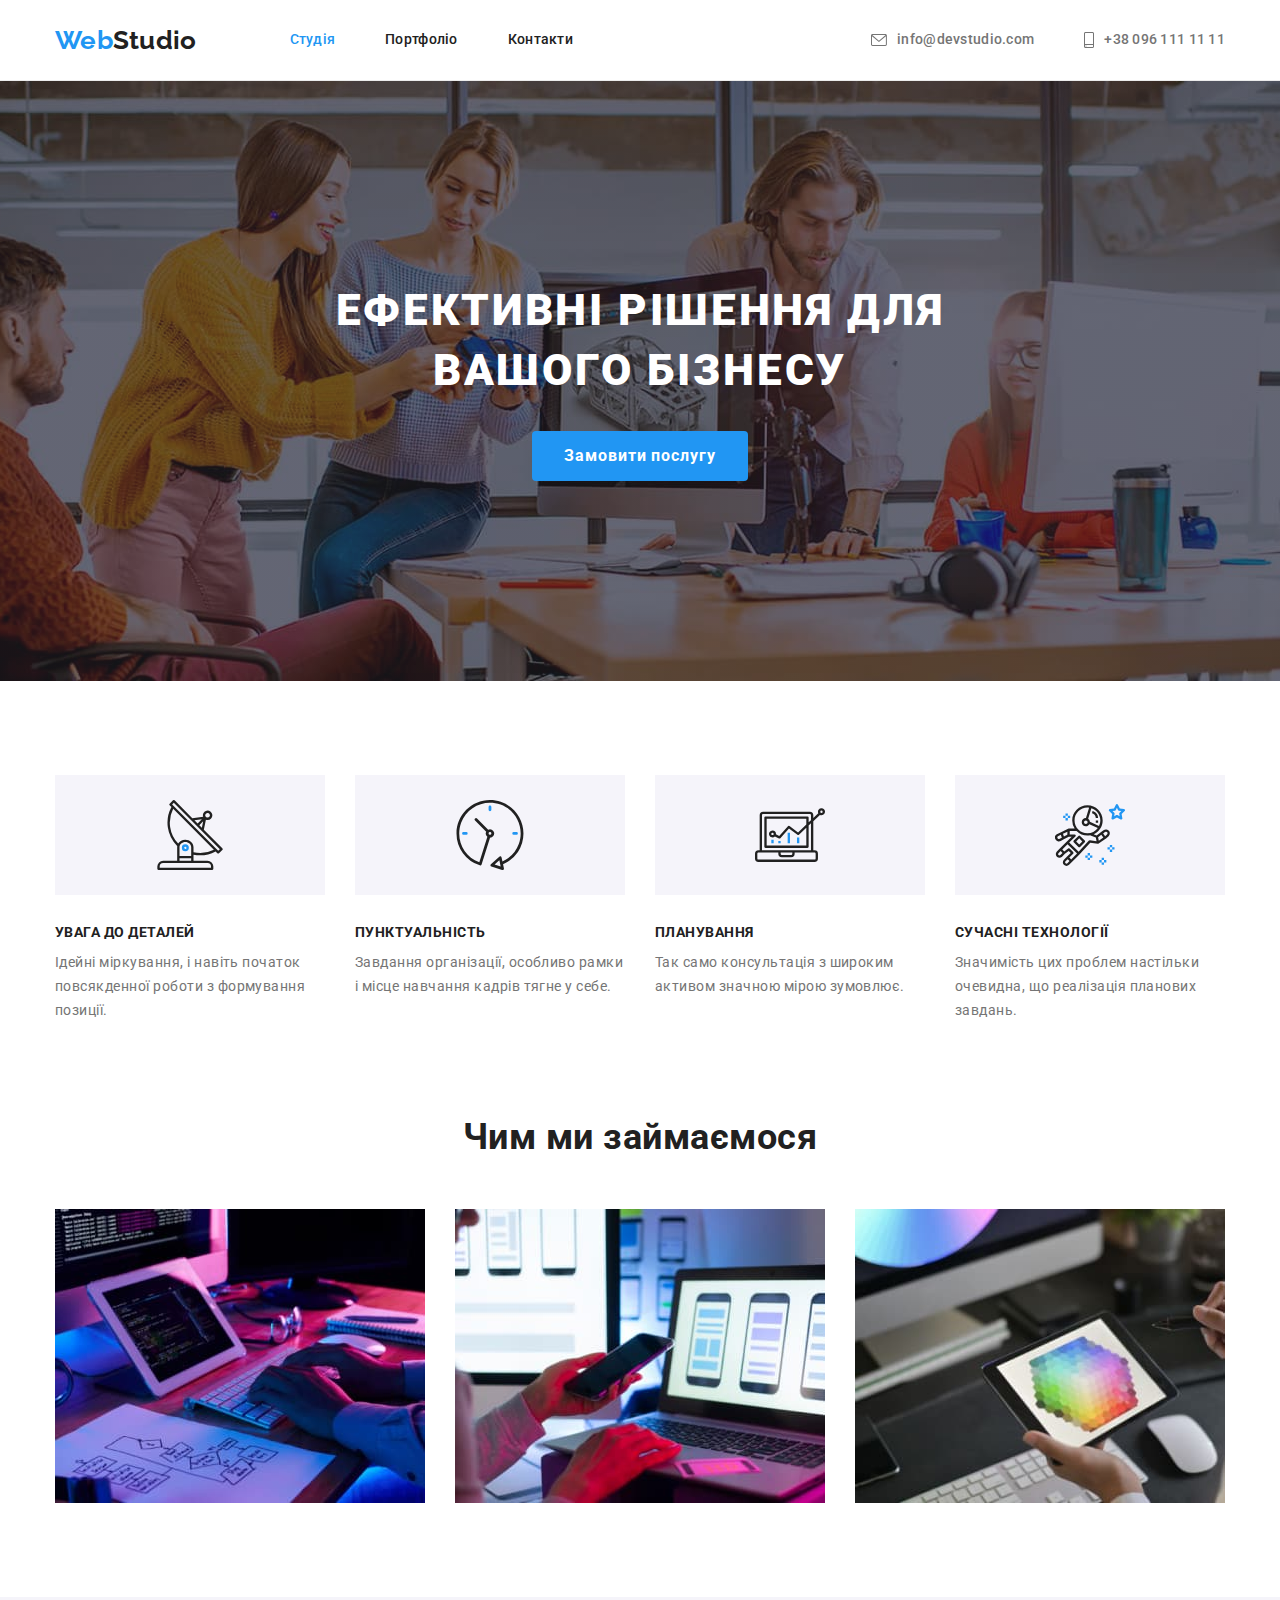
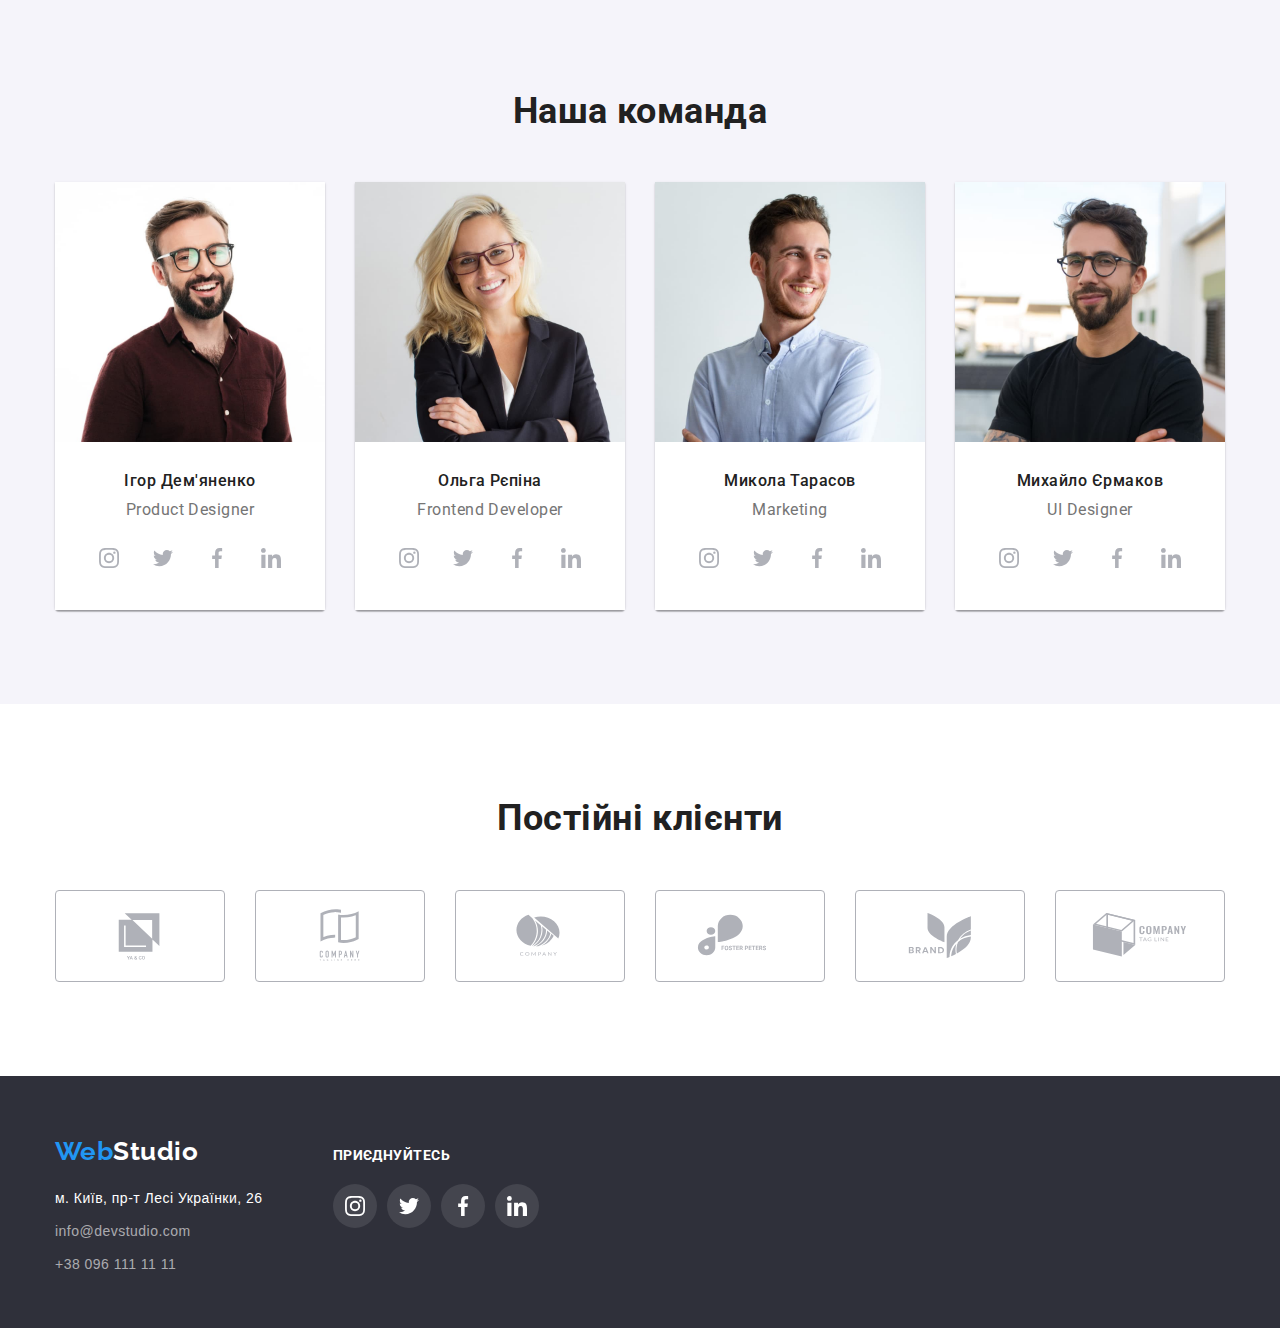
==== commit 694a4a10: "исправляет секцию" ====
--- a/index.html
+++ b/index.html
@@ -271,13 +271,34 @@
                     <li class="icon-list"> 
                         <a class="client-icon-link" href="">
                             <svg class="client-item"> 
-                                <use href="./images/icons.svg#icon-logo-5"></use>
+                                <use href="./images/icons.svg#icon-logo"></use>
                             </svg> 
                         </a>
                         </li>
                         <li class="icon-list"> 
                             <a class="client-icon-link" href="">
                                 <svg class="client-item"> 
+                                    <use href="./images/icons.svg#icon-logo-1"></use>
+                                </svg> 
+                            </a>
+                        </li>
+                        <li class="icon-list"> 
+                            <a class="client-icon-link" href="">
+                                <svg class="client-item"> 
+                                    <use href="./images/icons.svg#icon-logo-2"></use>
+                                </svg> 
+                            </a>
+                        </li>
+                        <li class="icon-list"> 
+                            <a class="client-icon-link" href="">
+                                <svg class="client-item"> 
+                                    <use href="./images/icons.svg#icon-logo-3"></use>
+                                </svg> 
+                            </a>
+                        </li>
+                        <li class="icon-list"> 
+                            <a class="client-icon-link" href="">
+                                <svg class="client-item"> 
                                     <use href="./images/icons.svg#icon-logo-4"></use>
                                 </svg> 
                             </a>
@@ -285,28 +306,7 @@
                         <li class="icon-list"> 
                             <a class="client-icon-link" href="">
                                 <svg class="client-item"> 
-                                    <use href="./images/icons.svg#icon-logo-3"></use>
-                                </svg> 
-                            </a>
-                        </li>
-                        <li class="icon-list"> 
-                            <a class="client-icon-link" href="">
-                                <svg class="client-item"> 
-                                    <use href="./images/icons.svg#icon-logo-2"></use>
-                                </svg> 
-                            </a>
-                        </li>
-                        <li class="icon-list"> 
-                            <a class="client-icon-link" href="">
-                                <svg class="client-item"> 
-                                    <use href="./images/icons.svg#icon-logo-1"></use>
-                                </svg> 
-                            </a>
-                        </li>
-                        <li class="icon-list"> 
-                            <a class="client-icon-link" href="">
-                                <svg class="client-item"> 
-                                    <use href="./images/icons.svg#icon-logo"></use>
+                                    <use href="./images/icons.svg#icon-logo-5"></use>
                                 </svg> 
                             </a>
                         </li>
